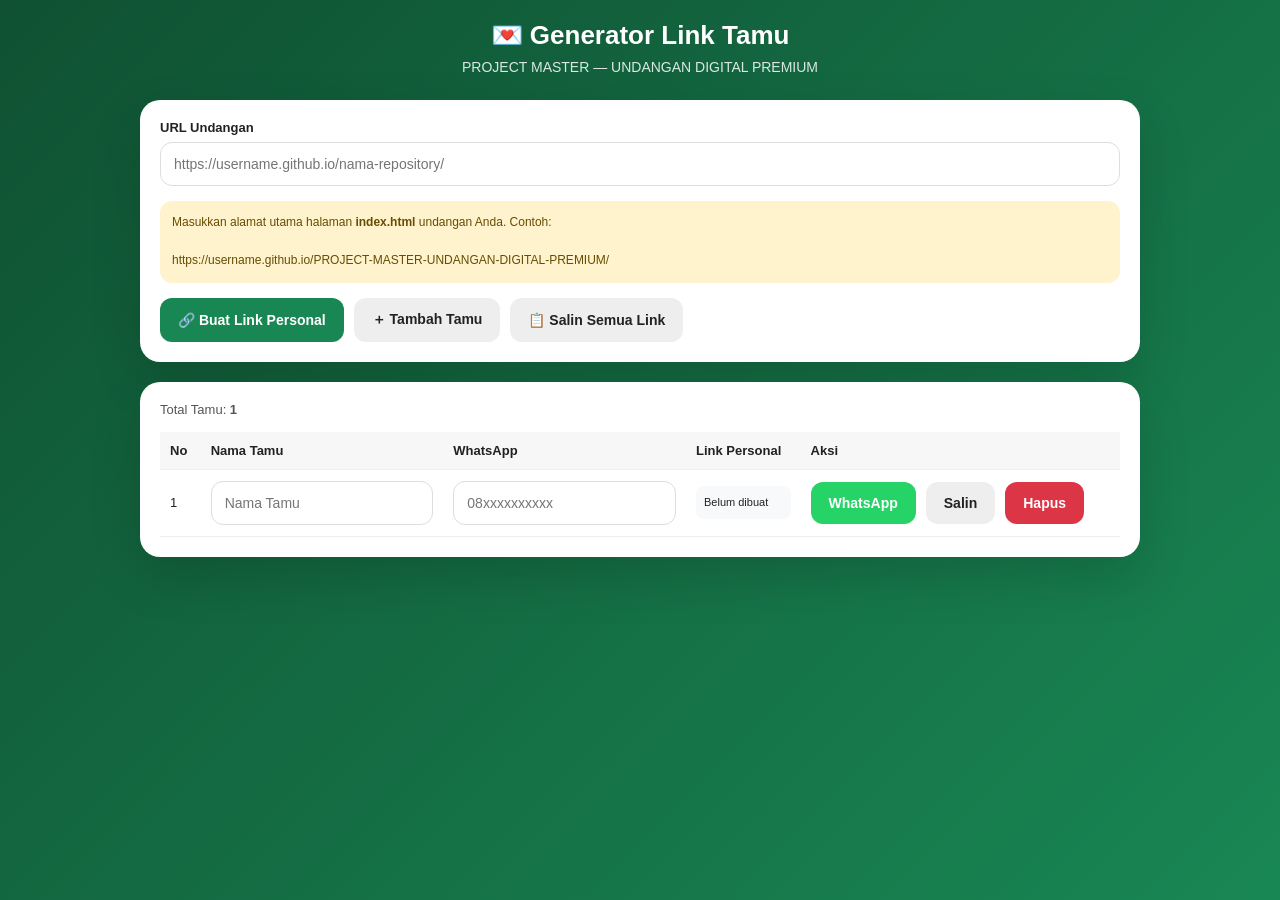
==== generator-link-tamu.html @ 7d53a996 "Create generator-link-tamu.html" ====
<!DOCTYPE html>
<html lang="id">

<head>

    <meta charset="UTF-8">

    <meta
        name="viewport"
        content="width=device-width, initial-scale=1.0">

    <title>
        Generator Link Tamu
    </title>


    <style>

        * {
            box-sizing: border-box;
        }


        body {

            margin: 0;

            min-height: 100vh;

            font-family:
                Arial,
                Helvetica,
                sans-serif;

            background:
                linear-gradient(
                    135deg,
                    #0f5132,
                    #198754
                );

            color: #222;

            padding: 20px;

        }


        .container {

            width: 100%;

            max-width: 1000px;

            margin: 0 auto;

        }


        .header {

            color: #fff;

            text-align: center;

            margin-bottom: 25px;

        }


        .header h1 {

            margin: 0 0 8px;

            font-size: 26px;

        }


        .header p {

            margin: 0;

            opacity: .85;

            font-size: 14px;

        }


        .card {

            background: #fff;

            border-radius: 20px;

            padding: 20px;

            margin-bottom: 20px;

            box-shadow:
                0 20px 50px
                rgba(0,0,0,.15);

        }


        label {

            display: block;

            font-size: 13px;

            font-weight: 700;

            margin-bottom: 7px;

        }


        input,
        textarea {

            width: 100%;

            padding: 13px;

            border:
                1px solid #ddd;

            border-radius: 12px;

            font-size: 14px;

            outline: none;

        }


        input:focus,
        textarea:focus {

            border-color:
                #198754;

            box-shadow:
                0 0 0 3px
                rgba(25,135,84,.1);

        }


        .form-group {

            margin-bottom: 15px;

        }


        .button {

            border: 0;

            border-radius: 12px;

            padding:
                13px 18px;

            font-size: 14px;

            font-weight: 700;

            cursor: pointer;

            transition:
                .25s ease;

        }


        .button:hover {

            transform:
                translateY(-2px);

        }


        .button-primary {

            background:
                #198754;

            color: #fff;

        }


        .button-secondary {

            background:
                #eee;

            color: #222;

        }


        .button-danger {

            background:
                #dc3545;

            color: #fff;

        }


        .button-whatsapp {

            background:
                #25D366;

            color: #fff;

        }


        .actions {

            display: flex;

            flex-wrap: wrap;

            gap: 10px;

        }


        .table-wrapper {

            width: 100%;

            overflow-x: auto;

        }


        table {

            width: 100%;

            border-collapse:
                collapse;

            min-width: 700px;

        }


        th,
        td {

            padding:
                11px 10px;

            border-bottom:
                1px solid #eee;

            text-align: left;

            font-size: 13px;

        }


        th {

            background:
                #f7f7f7;

            font-weight: 700;

        }


        td input {

            min-width: 150px;

        }


        .link-box {

            word-break:
                break-all;

            font-size: 11px;

            line-height: 1.5;

            background:
                #f8f9fa;

            padding: 8px;

            border-radius: 8px;

        }


        .empty {

            text-align: center;

            padding: 30px;

            color: #777;

        }


        .counter {

            font-size: 13px;

            margin-bottom: 15px;

            color: #555;

        }


        .notice {

            background:
                #fff3cd;

            color:
                #664d03;

            padding: 12px;

            border-radius: 12px;

            font-size: 12px;

            line-height: 1.6;

            margin-bottom: 15px;

        }


        @media (
            max-width: 600px
        ) {

            body {

                padding: 12px;

            }


            .card {

                padding: 15px;

                border-radius: 16px;

            }


            .header h1 {

                font-size: 21px;

            }


            .actions {

                flex-direction:
                    column;

            }


            .button {

                width: 100%;

            }

        }

    </style>

</head>


<body>


<div class="container">


    <header class="header">

        <h1>
            💌 Generator Link Tamu
        </h1>

        <p>
            PROJECT MASTER — UNDANGAN DIGITAL PREMIUM
        </p>

    </header>


    <!-- ==================================================
         URL UNDANGAN
         ================================================== -->

    <div class="card">

        <div class="form-group">

            <label>
                URL Undangan
            </label>

            <input
                id="baseUrl"
                type="url"
                placeholder="https://username.github.io/nama-repository/">

        </div>


        <div class="notice">

            Masukkan alamat utama halaman
            <strong>index.html</strong>
            undangan Anda.

            Contoh:

            <br><br>

            https://username.github.io/PROJECT-MASTER-UNDANGAN-DIGITAL-PREMIUM/

        </div>


        <div class="actions">

            <button
                class="button button-primary"
                onclick="generateLinks()">

                🔗 Buat Link Personal

            </button>


            <button
                class="button button-secondary"
                onclick="addRow()">

                ＋ Tambah Tamu

            </button>


            <button
                class="button button-secondary"
                onclick="copyAllLinks()">

                📋 Salin Semua Link

            </button>

        </div>

    </div>


    <!-- ==================================================
         DAFTAR TAMU
         ================================================== -->

    <div class="card">

        <div class="counter">

            Total Tamu:

            <strong id="totalGuest">
                0
            </strong>

        </div>


        <div class="table-wrapper">

            <table>

                <thead>

                    <tr>

                        <th>
                            No
                        </th>

                        <th>
                            Nama Tamu
                        </th>

                        <th>
                            WhatsApp
                        </th>

                        <th>
                            Link Personal
                        </th>

                        <th>
                            Aksi
                        </th>

                    </tr>

                </thead>


                <tbody id="guestTable">

                </tbody>

            </table>

        </div>

    </div>


</div>


<script>

"use strict";


/* =====================================================
   DATA
   ===================================================== */

let guests = [];


/* =====================================================
   INITIALIZE
   ===================================================== */

document.addEventListener(
    "DOMContentLoaded",
    function () {

        addRow();

        loadBaseUrl();

    }
);


/* =====================================================
   BASE URL
   ===================================================== */

function loadBaseUrl() {

    const baseUrl =
        localStorage.getItem(
            "invitation_base_url"
        );


    if (
        baseUrl
    ) {

        document
            .getElementById(
                "baseUrl"
            )
            .value =
            baseUrl;

    }

}


/* =====================================================
   ADD ROW
   ===================================================== */

function addRow(
    name = "",
    whatsapp = ""
) {

    guests.push({

        name:
            name,

        whatsapp:
            whatsapp,

        link:
            ""

    });


    renderTable();

}


/* =====================================================
   RENDER TABLE
   ===================================================== */

function renderTable() {

    const tbody =
        document.getElementById(
            "guestTable"
        );


    tbody.innerHTML = "";


    guests.forEach(
        function (
            guest,
            index
        ) {

            const tr =
                document.createElement(
                    "tr"
                );


            tr.innerHTML = `

                <td>
                    ${index + 1}
                </td>


                <td>

                    <input
                        type="text"
                        value="${escapeHtmlAttribute(
                            guest.name
                        )}"
                        placeholder="Nama Tamu"
                        oninput="updateGuest(
                            ${index},
                            'name',
                            this.value
                        )">

                </td>


                <td>

                    <input
                        type="tel"
                        value="${escapeHtmlAttribute(
                            guest.whatsapp
                        )}"
                        placeholder="08xxxxxxxxxx"
                        oninput="updateGuest(
                            ${index},
                            'whatsapp',
                            this.value
                        )">

                </td>


                <td>

                    <div
                        class="link-box">

                        ${
                            guest.link ||
                            "Belum dibuat"
                        }

                    </div>

                </td>


                <td>

                    <div class="actions">

                        <button
                            class="button button-whatsapp"
                            onclick="sendWhatsApp(
                                ${index}
                            )">

                            WhatsApp

                        </button>


                        <button
                            class="button button-secondary"
                            onclick="copyLink(
                                ${index}
                            )">

                            Salin

                        </button>


                        <button
                            class="button button-danger"
                            onclick="removeGuest(
                                ${index}
                            )">

                            Hapus

                        </button>

                    </div>

                </td>

            `;


            tbody.appendChild(
                tr
            );

        }
    );


    document
        .getElementById(
            "totalGuest"
        )
        .textContent =
        guests.length;

}


/* =====================================================
   UPDATE GUEST
   ===================================================== */

function updateGuest(
    index,
    field,
    value
) {

    if (
        !guests[index]
    ) {

        return;

    }


    guests[index][field] =
        value;


    /*
     * Jika nama berubah,
     * link lama harus dibuat ulang.
     */

    if (
        field === "name"
    ) {

        guests[index].link =
            "";

    }

}


/* =====================================================
   GENERATE LINKS
   ===================================================== */

function generateLinks() {

    const baseUrl =
        document
            .getElementById(
                "baseUrl"
            )
            .value
            .trim();


    if (
        !baseUrl
    ) {

        alert(
            "Silakan masukkan URL undangan."
        );

        return;

    }


    try {

        /*
         * Validasi URL.
         */

        new URL(
            baseUrl
        );

    } catch (
        error
    ) {

        alert(
            "URL undangan tidak valid."
        );

        return;

    }


    /*
     * Simpan URL.
     */

    localStorage.setItem(
        "invitation_base_url",
        baseUrl
    );


    /*
     * Buat link.
     */

    guests.forEach(
        function (
            guest
        ) {

            const name =
                guest.name.trim();


            if (
                !name
            ) {

                guest.link =
                    "";

                return;

            }


            const url =
                new URL(
                    baseUrl
                );


            url.searchParams.set(
                "kpd",
                name
            );


            guest.link =
                url.toString();

        }
    );


    renderTable();


    alert(
        "Link personal berhasil dibuat."
    );

}


/* =====================================================
   COPY ONE LINK
   ===================================================== */

async function copyLink(
    index
) {

    const guest =
        guests[index];


    if (
        !guest ||
        !guest.link
    ) {

        alert(
            "Buat link personal terlebih dahulu."
        );

        return;

    }


    const success =
        await copyText(
            guest.link
        );


    if (
        success
    ) {

        alert(
            "Link berhasil disalin."
        );

    } else {

        alert(
            "Link gagal disalin."
        );

    }

}


/* =====================================================
   COPY ALL LINKS
   ===================================================== */

async function copyAllLinks() {

    const links =
        guests
            .filter(
                function (
                    guest
                ) {

                    return guest.link;

                }
            )
            .map(
                function (
                    guest,
                    index
                ) {

                    return (
                        `${index + 1}. ` +
                        `${guest.name}\n` +
                        `${guest.link}`
                    );

                }
            )
            .join(
                "\n\n"
            );


    if (
        !links
    ) {

        alert(
            "Belum ada link yang dibuat."
        );

        return;

    }


    const success =
        await copyText(
            links
        );


    if (
        success
    ) {

        alert(
            "Semua link berhasil disalin."
        );

    }

}


/* =====================================================
   WHATSAPP
   ===================================================== */

function sendWhatsApp(
    index
) {

    const guest =
        guests[index];


    if (
        !guest
    ) {

        return;

    }


    if (
        !guest.link
    ) {

        alert(
            "Buat link personal terlebih dahulu."
        );

        return;

    }


    let phone =
        guest.whatsapp
            .replace(
                /[^0-9]/g,
                ""
            );


    if (
        phone.startsWith("08")
    ) {

        phone =
            "62" +
            phone.substring(
                1
            );

    }


    if (
        !phone
    ) {

        alert(
            "Nomor WhatsApp belum diisi."
        );

        return;

    }


    const message =

`Assalamu'alaikum Wr. Wb.

Kepada Yth.
${guest.name}

Dengan penuh kebahagiaan, kami mengundang Anda untuk hadir dalam acara pernikahan kami.

💍 Sri Hartina A. Maatiala & Baharudin M. Jakaria

Silakan buka undangan digital melalui link berikut:

${guest.link}

Merupakan suatu kehormatan dan kebahagiaan bagi kami apabila Anda berkenan hadir.

Terima kasih atas doa dan restunya.

Wassalamu'alaikum Wr. Wb.`;


    const url =
        `https://wa.me/${phone}?text=${
            encodeURIComponent(
                message
            )
        }`;


    window.open(
        url,
        "_blank"
    );

}


/* =====================================================
   REMOVE
   ===================================================== */

function removeGuest(
    index
) {

    if (
        !guests[index]
    ) {

        return;

    }


    const confirmed =
        confirm(
            `Hapus tamu "${guests[index].name || "ini"}"?`
        );


    if (
        !confirmed
    ) {

        return;

    }


    guests.splice(
        index,
        1
    );


    renderTable();

}


/* =====================================================
   COPY TEXT
   ===================================================== */

async function copyText(
    text
) {

    /*
     * Clipboard API.
     */

    if (
        navigator.clipboard &&
        window.isSecureContext
    ) {

        try {

            await navigator.clipboard
                .writeText(
                    text
                );

            return true;

        } catch (
            error
        ) {

            console.warn(
                error
            );

        }

    }


    /*
     * Fallback.
     */

    const textarea =
        document.createElement(
            "textarea"
        );


    textarea.value =
        text;


    textarea.style.position =
        "fixed";


    textarea.style.left =
        "-9999px";


    document.body.appendChild(
        textarea
    );


    textarea.select();


    let success =
        false;


    try {

        success =
            document.execCommand(
                "copy"
            );

    } catch (
        error
    ) {

        console.warn(
            error
        );

    }


    document.body.removeChild(
        textarea
    );


    return success;

}


/* =====================================================
   ESCAPE ATTRIBUTE
   ===================================================== */

function escapeHtmlAttribute(
    value
) {

    return String(
        value || ""
    )
        .replace(
            /&/g,
            "&amp;"
        )
        .replace(
            /"/g,
            "&quot;"
        )
        .replace(
            /'/g,
            "&#039;"
        )
        .replace(
            /</g,
            "&lt;"
        )
        .replace(
            />/g,
            "&gt;"
        );

}

</script>


</body>

</html>
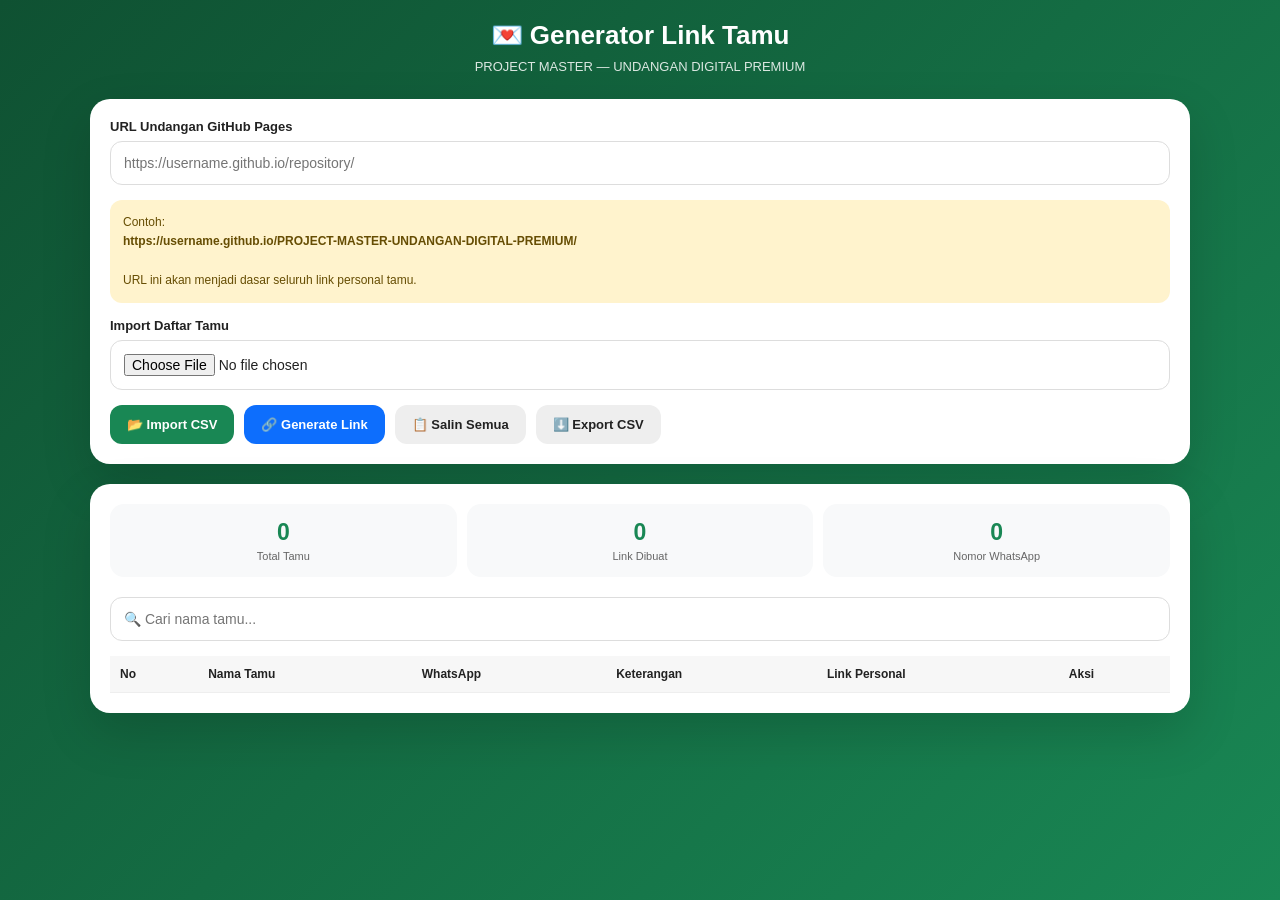
==== commit 34a6100e: "Update generator-link-tamu.html" ====
--- a/generator-link-tamu.html
+++ b/generator-link-tamu.html
@@ -13,387 +13,294 @@
         Generator Link Tamu
     </title>
 
-
     <style>
 
         * {
             box-sizing: border-box;
         }
 
-
         body {
-
             margin: 0;
-
             min-height: 100vh;
-
             font-family:
                 Arial,
                 Helvetica,
                 sans-serif;
-
             background:
                 linear-gradient(
                     135deg,
                     #0f5132,
                     #198754
                 );
-
             color: #222;
-
             padding: 20px;
-
-        }
-
+        }
 
         .container {
-
             width: 100%;
-
-            max-width: 1000px;
-
-            margin: 0 auto;
-
-        }
-
+            max-width: 1100px;
+            margin: auto;
+        }
 
         .header {
-
             color: #fff;
-
             text-align: center;
-
             margin-bottom: 25px;
-
-        }
-
+        }
 
         .header h1 {
-
             margin: 0 0 8px;
-
             font-size: 26px;
-
-        }
-
+        }
 
         .header p {
-
             margin: 0;
-
             opacity: .85;
-
-            font-size: 14px;
-
-        }
-
+            font-size: 13px;
+        }
 
         .card {
-
             background: #fff;
-
             border-radius: 20px;
-
             padding: 20px;
-
             margin-bottom: 20px;
-
             box-shadow:
                 0 20px 50px
                 rgba(0,0,0,.15);
-
-        }
-
+        }
+
+        .form-group {
+            margin-bottom: 15px;
+        }
 
         label {
-
             display: block;
-
             font-size: 13px;
-
             font-weight: 700;
-
             margin-bottom: 7px;
-
-        }
-
-
-        input,
-        textarea {
-
+        }
+
+        input[type="text"],
+        input[type="url"],
+        input[type="file"] {
             width: 100%;
-
             padding: 13px;
-
             border:
                 1px solid #ddd;
-
             border-radius: 12px;
-
             font-size: 14px;
-
             outline: none;
-
-        }
-
-
-        input:focus,
-        textarea:focus {
-
-            border-color:
-                #198754;
-
+        }
+
+        input:focus {
+            border-color: #198754;
             box-shadow:
                 0 0 0 3px
                 rgba(25,135,84,.1);
-
-        }
-
-
-        .form-group {
-
-            margin-bottom: 15px;
-
-        }
-
+        }
 
         .button {
-
             border: 0;
-
             border-radius: 12px;
-
-            padding:
-                13px 18px;
-
-            font-size: 14px;
-
+            padding: 12px 17px;
+            font-size: 13px;
             font-weight: 700;
-
             cursor: pointer;
-
-            transition:
-                .25s ease;
-
-        }
-
+            transition: .2s ease;
+        }
 
         .button:hover {
-
             transform:
                 translateY(-2px);
-
-        }
-
+        }
+
+        .button:active {
+            transform:
+                scale(.97);
+        }
 
         .button-primary {
-
-            background:
-                #198754;
-
+            background: #198754;
             color: #fff;
-
-        }
-
+        }
 
         .button-secondary {
-
-            background:
-                #eee;
-
+            background: #eee;
             color: #222;
-
-        }
-
+        }
+
+        .button-whatsapp {
+            background: #25D366;
+            color: #fff;
+        }
 
         .button-danger {
-
-            background:
-                #dc3545;
-
+            background: #dc3545;
             color: #fff;
-
-        }
-
-
-        .button-whatsapp {
-
-            background:
-                #25D366;
-
+        }
+
+        .button-blue {
+            background: #0d6efd;
             color: #fff;
-
-        }
-
+        }
 
         .actions {
-
             display: flex;
-
             flex-wrap: wrap;
-
             gap: 10px;
-
-        }
-
+        }
+
+        .notice {
+            background: #fff3cd;
+            color: #664d03;
+            padding: 13px;
+            border-radius: 12px;
+            font-size: 12px;
+            line-height: 1.6;
+            margin-bottom: 15px;
+        }
+
+        .stats {
+            display: grid;
+            grid-template-columns:
+                repeat(3, 1fr);
+            gap: 10px;
+            margin-bottom: 20px;
+        }
+
+        .stat {
+            background: #f8f9fa;
+            border-radius: 14px;
+            padding: 15px;
+            text-align: center;
+        }
+
+        .stat-number {
+            display: block;
+            font-size: 23px;
+            font-weight: 800;
+            color: #198754;
+        }
+
+        .stat-label {
+            display: block;
+            margin-top: 4px;
+            font-size: 11px;
+            color: #666;
+        }
+
+        .search-box {
+            margin-bottom: 15px;
+        }
 
         .table-wrapper {
-
             width: 100%;
-
             overflow-x: auto;
-
-        }
-
+        }
 
         table {
-
             width: 100%;
-
-            border-collapse:
-                collapse;
-
-            min-width: 700px;
-
-        }
-
+            min-width: 900px;
+            border-collapse: collapse;
+        }
 
         th,
         td {
-
             padding:
                 11px 10px;
-
             border-bottom:
                 1px solid #eee;
-
             text-align: left;
-
-            font-size: 13px;
-
-        }
-
+            vertical-align: top;
+            font-size: 12px;
+        }
 
         th {
-
+            background: #f7f7f7;
+            font-size: 12px;
+        }
+
+        .link-box {
+            max-width: 300px;
+            word-break: break-all;
+            background: #f8f9fa;
+            padding: 8px;
+            border-radius: 8px;
+            font-size: 10px;
+            line-height: 1.5;
+        }
+
+        .empty {
+            text-align: center;
+            padding: 35px;
+            color: #777;
+        }
+
+        .file-name {
+            display: block;
+            margin-top: 7px;
+            color: #666;
+            font-size: 11px;
+        }
+
+        .toast {
+            position: fixed;
+            left: 50%;
+            bottom: 25px;
+            transform:
+                translate(-50%, 30px);
             background:
-                #f7f7f7;
-
-            font-weight: 700;
-
-        }
-
-
-        td input {
-
-            min-width: 150px;
-
-        }
-
-
-        .link-box {
-
-            word-break:
-                break-all;
-
-            font-size: 11px;
-
-            line-height: 1.5;
-
-            background:
-                #f8f9fa;
-
-            padding: 8px;
-
-            border-radius: 8px;
-
-        }
-
-
-        .empty {
-
-            text-align: center;
-
-            padding: 30px;
-
-            color: #777;
-
-        }
-
-
-        .counter {
-
-            font-size: 13px;
-
-            margin-bottom: 15px;
-
-            color: #555;
-
-        }
-
-
-        .notice {
-
-            background:
-                #fff3cd;
-
-            color:
-                #664d03;
-
-            padding: 12px;
-
+                rgba(20,20,20,.95);
+            color: #fff;
+            padding:
+                12px 18px;
             border-radius: 12px;
-
             font-size: 12px;
-
-            line-height: 1.6;
-
-            margin-bottom: 15px;
-
-        }
-
-
-        @media (
-            max-width: 600px
-        ) {
+            opacity: 0;
+            visibility: hidden;
+            transition: .3s ease;
+            z-index: 9999;
+        }
+
+        .toast.show {
+            opacity: 1;
+            visibility: visible;
+            transform:
+                translate(-50%, 0);
+        }
+
+        @media (max-width: 600px) {
 
             body {
-
                 padding: 12px;
-
             }
 
-
             .card {
-
                 padding: 15px;
-
                 border-radius: 16px;
-
             }
 
-
             .header h1 {
-
                 font-size: 21px;
-
             }
 
+            .stats {
+                grid-template-columns:
+                    1fr 1fr;
+            }
+
+            .stats .stat:last-child {
+                grid-column:
+                    span 2;
+            }
 
             .actions {
-
-                flex-direction:
-                    column;
-
+                flex-direction: column;
             }
 
-
             .button {
-
                 width: 100%;
-
             }
-
         }
 
     </style>
@@ -420,37 +327,59 @@
     </header>
 
 
-    <!-- ==================================================
-         URL UNDANGAN
-         ================================================== -->
+    <!-- =================================================
+         KONFIGURASI
+         ================================================= -->
 
     <div class="card">
 
         <div class="form-group">
 
             <label>
-                URL Undangan
+                URL Undangan GitHub Pages
             </label>
 
             <input
                 id="baseUrl"
                 type="url"
-                placeholder="https://username.github.io/nama-repository/">
+                placeholder="https://username.github.io/repository/">
 
         </div>
 
 
         <div class="notice">
 
-            Masukkan alamat utama halaman
-            <strong>index.html</strong>
-            undangan Anda.
-
             Contoh:
 
+            <br>
+
+            <strong>
+                https://username.github.io/PROJECT-MASTER-UNDANGAN-DIGITAL-PREMIUM/
+            </strong>
+
             <br><br>
 
-            https://username.github.io/PROJECT-MASTER-UNDANGAN-DIGITAL-PREMIUM/
+            URL ini akan menjadi dasar seluruh
+            link personal tamu.
+
+        </div>
+
+
+        <div class="form-group">
+
+            <label>
+                Import Daftar Tamu
+            </label>
+
+            <input
+                id="csvFile"
+                type="file"
+                accept=".csv,text/csv">
+
+            <span
+                id="fileName"
+                class="file-name">
+            </span>
 
         </div>
 
@@ -459,18 +388,18 @@
 
             <button
                 class="button button-primary"
+                onclick="importCSV()">
+
+                📂 Import CSV
+
+            </button>
+
+
+            <button
+                class="button button-blue"
                 onclick="generateLinks()">
 
-                🔗 Buat Link Personal
-
-            </button>
-
-
-            <button
-                class="button button-secondary"
-                onclick="addRow()">
-
-                ＋ Tambah Tamu
+                🔗 Generate Link
 
             </button>
 
@@ -479,28 +408,86 @@
                 class="button button-secondary"
                 onclick="copyAllLinks()">
 
-                📋 Salin Semua Link
+                📋 Salin Semua
 
             </button>
 
+
+            <button
+                class="button button-secondary"
+                onclick="exportCSV()">
+
+                ⬇️ Export CSV
+
+            </button>
+
         </div>
 
     </div>
 
 
-    <!-- ==================================================
-         DAFTAR TAMU
-         ================================================== -->
+    <!-- =================================================
+         STATISTIK
+         ================================================= -->
 
     <div class="card">
 
-        <div class="counter">
-
-            Total Tamu:
-
-            <strong id="totalGuest">
-                0
-            </strong>
+        <div class="stats">
+
+            <div class="stat">
+
+                <span
+                    id="totalGuest"
+                    class="stat-number">
+                    0
+                </span>
+
+                <span class="stat-label">
+                    Total Tamu
+                </span>
+
+            </div>
+
+
+            <div class="stat">
+
+                <span
+                    id="totalGenerated"
+                    class="stat-number">
+                    0
+                </span>
+
+                <span class="stat-label">
+                    Link Dibuat
+                </span>
+
+            </div>
+
+
+            <div class="stat">
+
+                <span
+                    id="totalWhatsApp"
+                    class="stat-number">
+                    0
+                </span>
+
+                <span class="stat-label">
+                    Nomor WhatsApp
+                </span>
+
+            </div>
+
+        </div>
+
+
+        <div class="search-box">
+
+            <input
+                id="searchGuest"
+                type="text"
+                placeholder="🔍 Cari nama tamu..."
+                oninput="renderTable()">
 
         </div>
 
@@ -526,6 +513,10 @@
                         </th>
 
                         <th>
+                            Keterangan
+                        </th>
+
+                        <th>
                             Link Personal
                         </th>
 
@@ -537,8 +528,8 @@
 
                 </thead>
 
-
-                <tbody id="guestTable">
+                <tbody
+                    id="guestTable">
 
                 </tbody>
 
@@ -549,6 +540,12 @@
     </div>
 
 
+</div>
+
+
+<div
+    id="toast"
+    class="toast">
 </div>
 
 
@@ -572,19 +569,19 @@
     "DOMContentLoaded",
     function () {
 
-        addRow();
-
-        loadBaseUrl();
+        loadSettings();
+
+        updateStats();
 
     }
 );
 
 
 /* =====================================================
-   BASE URL
+   LOAD SETTINGS
    ===================================================== */
 
-function loadBaseUrl() {
+function loadSettings() {
 
     const baseUrl =
         localStorage.getItem(
@@ -609,29 +606,578 @@
 
 
 /* =====================================================
-   ADD ROW
+   IMPORT CSV
    ===================================================== */
 
-function addRow(
-    name = "",
-    whatsapp = ""
+function importCSV() {
+
+    const input =
+        document.getElementById(
+            "csvFile"
+        );
+
+
+    if (
+        !input.files ||
+        !input.files.length
+    ) {
+
+        showToast(
+            "Pilih file daftar-tamu.csv terlebih dahulu."
+        );
+
+        return;
+
+    }
+
+
+    const file =
+        input.files[0];
+
+
+    document
+        .getElementById(
+            "fileName"
+        )
+        .textContent =
+        `File: ${file.name}`;
+
+
+    const reader =
+        new FileReader();
+
+
+    reader.onload =
+        function (
+            event
+        ) {
+
+            try {
+
+                const text =
+                    event.target.result;
+
+
+                const rows =
+                    parseCSV(
+                        text
+                    );
+
+
+                if (
+                    rows.length < 2
+                ) {
+
+                    throw new Error(
+                        "CSV tidak memiliki data tamu."
+                    );
+
+                }
+
+
+                const headers =
+                    rows[0].map(
+                        normalizeHeader
+                    );
+
+
+                const noIndex =
+                    findHeader(
+                        headers,
+                        [
+                            "no",
+                            "nomor"
+                        ]
+                    );
+
+
+                const nameIndex =
+                    findHeader(
+                        headers,
+                        [
+                            "nama",
+                            "namatamu",
+                            "tamu"
+                        ]
+                    );
+
+
+                const whatsappIndex =
+                    findHeader(
+                        headers,
+                        [
+                            "whatsapp",
+                            "wa",
+                            "nomorwhatsapp",
+                            "nohp",
+                            "telepon"
+                        ]
+                    );
+
+
+                const descriptionIndex =
+                    findHeader(
+                        headers,
+                        [
+                            "keterangan",
+                            "kategori",
+                            "catatan"
+                        ]
+                    );
+
+
+                if (
+                    nameIndex === -1
+                ) {
+
+                    throw new Error(
+                        "Kolom 'nama' tidak ditemukan."
+                    );
+
+                }
+
+
+                guests =
+                    rows
+                        .slice(1)
+                        .filter(
+                            function (
+                                row
+                            ) {
+
+                                return row.some(
+                                    function (
+                                        value
+                                    ) {
+
+                                        return String(
+                                            value || ""
+                                        ).trim();
+
+                                    }
+                                );
+
+                            }
+                        )
+                        .map(
+                            function (
+                                row,
+                                index
+                            ) {
+
+                                return {
+
+                                    no:
+                                        getValue(
+                                            row,
+                                            noIndex
+                                        ) ||
+                                        index + 1,
+
+                                    name:
+                                        getValue(
+                                            row,
+                                            nameIndex
+                                        ),
+
+                                    whatsapp:
+                                        getValue(
+                                            row,
+                                            whatsappIndex
+                                        ),
+
+                                    description:
+                                        getValue(
+                                            row,
+                                            descriptionIndex
+                                        ),
+
+                                    link:
+                                        ""
+
+                                };
+
+                            }
+                        );
+
+
+                renderTable();
+
+                updateStats();
+
+
+                showToast(
+                    `${guests.length} tamu berhasil diimport.`
+                );
+
+            } catch (
+                error
+            ) {
+
+                console.error(
+                    error
+                );
+
+                showToast(
+                    error.message ||
+                    "CSV gagal dibaca."
+                );
+
+            }
+
+        };
+
+
+    reader.onerror =
+        function () {
+
+            showToast(
+                "File gagal dibaca."
+            );
+
+        };
+
+
+    reader.readAsText(
+        file,
+        "UTF-8"
+    );
+
+}
+
+
+/* =====================================================
+   CSV PARSER
+   ===================================================== */
+
+function parseCSV(
+    text
 ) {
 
-    guests.push({
-
-        name:
-            name,
-
-        whatsapp:
-            whatsapp,
-
-        link:
+    const rows = [];
+
+    let row = [];
+
+    let value = "";
+
+    let insideQuotes = false;
+
+
+    for (
+        let i = 0;
+        i < text.length;
+        i++
+    ) {
+
+        const char =
+            text[i];
+
+
+        const next =
+            text[i + 1];
+
+
+        if (
+            char === '"' &&
+            insideQuotes &&
+            next === '"'
+        ) {
+
+            value += '"';
+
+            i++;
+
+            continue;
+
+        }
+
+
+        if (
+            char === '"'
+        ) {
+
+            insideQuotes =
+                !insideQuotes;
+
+            continue;
+
+        }
+
+
+        if (
+            char === ',' &&
+            !insideQuotes
+        ) {
+
+            row.push(
+                value.trim()
+            );
+
+            value = "";
+
+            continue;
+
+        }
+
+
+        if (
+            (
+                char === '\n' ||
+                char === '\r'
+            ) &&
+            !insideQuotes
+        ) {
+
+            if (
+                char === '\r' &&
+                next === '\n'
+            ) {
+
+                i++;
+
+            }
+
+
+            row.push(
+                value.trim()
+            );
+
+            rows.push(
+                row
+            );
+
+            row = [];
+
+            value = "";
+
+            continue;
+
+        }
+
+
+        value += char;
+
+    }
+
+
+    if (
+        value.length ||
+        row.length
+    ) {
+
+        row.push(
+            value.trim()
+        );
+
+        rows.push(
+            row
+        );
+
+    }
+
+
+    return rows;
+
+}
+
+
+/* =====================================================
+   NORMALIZE HEADER
+   ===================================================== */
+
+function normalizeHeader(
+    value
+) {
+
+    return String(
+        value || ""
+    )
+        .toLowerCase()
+        .trim()
+        .replace(
+            /[\s_-]/g,
             ""
-
-    });
+        );
+
+}
+
+
+/* =====================================================
+   FIND HEADER
+   ===================================================== */
+
+function findHeader(
+    headers,
+    candidates
+) {
+
+    for (
+        const candidate
+        of candidates
+    ) {
+
+        const index =
+            headers.indexOf(
+                candidate
+            );
+
+
+        if (
+            index !== -1
+        ) {
+
+            return index;
+
+        }
+
+    }
+
+
+    return -1;
+
+}
+
+
+/* =====================================================
+   GET VALUE
+   ===================================================== */
+
+function getValue(
+    row,
+    index
+) {
+
+    if (
+        index === -1 ||
+        index === undefined
+    ) {
+
+        return "";
+
+    }
+
+
+    return String(
+        row[index] || ""
+    ).trim();
+
+}
+
+
+/* =====================================================
+   GENERATE LINKS
+   ===================================================== */
+
+function generateLinks() {
+
+    const input =
+        document
+            .getElementById(
+                "baseUrl"
+            );
+
+
+    const baseUrl =
+        input.value.trim();
+
+
+    if (
+        !baseUrl
+    ) {
+
+        showToast(
+            "Masukkan URL undangan terlebih dahulu."
+        );
+
+        input.focus();
+
+        return;
+
+    }
+
+
+    try {
+
+        new URL(
+            baseUrl
+        );
+
+    } catch (
+        error
+    ) {
+
+        showToast(
+            "URL undangan tidak valid."
+        );
+
+        return;
+
+    }
+
+
+    if (
+        !guests.length
+    ) {
+
+        showToast(
+            "Import daftar tamu terlebih dahulu."
+        );
+
+        return;
+
+    }
+
+
+    localStorage.setItem(
+        "invitation_base_url",
+        baseUrl
+    );
+
+
+    guests.forEach(
+        function (
+            guest
+        ) {
+
+            if (
+                !guest.name
+            ) {
+
+                guest.link =
+                    "";
+
+                return;
+
+            }
+
+
+            const url =
+                new URL(
+                    baseUrl
+                );
+
+
+            url.searchParams.set(
+                "kpd",
+                guest.name
+            );
+
+
+            guest.link =
+                url.toString();
+
+        }
+    );
 
 
     renderTable();
+
+    updateStats();
+
+
+    showToast(
+        `${guests.length} link personal berhasil dibuat.`
+    );
 
 }
 
@@ -643,19 +1189,98 @@
 function renderTable() {
 
     const tbody =
-        document.getElementById(
-            "guestTable"
-        );
+        document
+            .getElementById(
+                "guestTable"
+            );
+
+
+    const search =
+        document
+            .getElementById(
+                "searchGuest"
+            )
+            .value
+            .trim()
+            .toLowerCase();
+
+
+    const filtered =
+        guests.filter(
+            function (
+                guest
+            ) {
+
+                return (
+
+                    !search ||
+
+                    guest.name
+                        .toLowerCase()
+                        .includes(
+                            search
+                        ) ||
+
+                    guest.whatsapp
+                        .toLowerCase()
+                        .includes(
+                            search
+                        ) ||
+
+                    guest.description
+                        .toLowerCase()
+                        .includes(
+                            search
+                        )
+
+                );
+
+            }
+        );
+
+
+    if (
+        !filtered.length
+    ) {
+
+        tbody.innerHTML = `
+
+            <tr>
+
+                <td
+                    colspan="6"
+                    class="empty">
+
+                    ${
+                        guests.length
+                        ? "Tamu tidak ditemukan."
+                        : "Belum ada data tamu."
+                    }
+
+                </td>
+
+            </tr>
+
+        `;
+
+        return;
+
+    }
 
 
     tbody.innerHTML = "";
 
 
-    guests.forEach(
+    filtered.forEach(
         function (
-            guest,
-            index
+            guest
         ) {
+
+            const realIndex =
+                guests.indexOf(
+                    guest
+                );
+
 
             const tr =
                 document.createElement(
@@ -666,41 +1291,36 @@
             tr.innerHTML = `
 
                 <td>
-                    ${index + 1}
+                    ${escapeHTML(
+                        guest.no
+                    )}
                 </td>
 
 
                 <td>
 
-                    <input
-                        type="text"
-                        value="${escapeHtmlAttribute(
+                    <strong>
+                        ${escapeHTML(
                             guest.name
-                        )}"
-                        placeholder="Nama Tamu"
-                        oninput="updateGuest(
-                            ${index},
-                            'name',
-                            this.value
-                        )">
+                        )}
+                    </strong>
 
                 </td>
 
 
                 <td>
-
-                    <input
-                        type="tel"
-                        value="${escapeHtmlAttribute(
-                            guest.whatsapp
-                        )}"
-                        placeholder="08xxxxxxxxxx"
-                        oninput="updateGuest(
-                            ${index},
-                            'whatsapp',
-                            this.value
-                        )">
-
+                    ${escapeHTML(
+                        guest.whatsapp ||
+                        "-"
+                    )}
+                </td>
+
+
+                <td>
+                    ${escapeHTML(
+                        guest.description ||
+                        "-"
+                    )}
                 </td>
 
 
@@ -710,7 +1330,12 @@
                         class="link-box">
 
                         ${
-                            guest.link ||
+                            guest.link
+                            ?
+                            escapeHTML(
+                                guest.link
+                            )
+                            :
                             "Belum dibuat"
                         }
 
@@ -726,10 +1351,10 @@
                         <button
                             class="button button-whatsapp"
                             onclick="sendWhatsApp(
-                                ${index}
+                                ${realIndex}
                             )">
 
-                            WhatsApp
+                            💬 WA
 
                         </button>
 
@@ -737,21 +1362,10 @@
                         <button
                             class="button button-secondary"
                             onclick="copyLink(
-                                ${index}
+                                ${realIndex}
                             )">
 
-                            Salin
-
-                        </button>
-
-
-                        <button
-                            class="button button-danger"
-                            onclick="removeGuest(
-                                ${index}
-                            )">
-
-                            Hapus
+                            🔗 Salin
 
                         </button>
 
@@ -769,6 +1383,536 @@
         }
     );
 
+}
+
+
+/* =====================================================
+   COPY LINK
+   ===================================================== */
+
+async function copyLink(
+    index
+) {
+
+    const guest =
+        guests[index];
+
+
+    if (
+        !guest ||
+        !guest.link
+    ) {
+
+        showToast(
+            "Generate link terlebih dahulu."
+        );
+
+        return;
+
+    }
+
+
+    const success =
+        await copyText(
+            guest.link
+        );
+
+
+    if (
+        success
+    ) {
+
+        showToast(
+            `Link ${guest.name} berhasil disalin.`
+        );
+
+    } else {
+
+        showToast(
+            "Link gagal disalin."
+        );
+
+    }
+
+}
+
+
+/* =====================================================
+   COPY ALL LINKS
+   ===================================================== */
+
+async function copyAllLinks() {
+
+    const generated =
+        guests.filter(
+            function (
+                guest
+            ) {
+
+                return guest.link;
+
+            }
+        );
+
+
+    if (
+        !generated.length
+    ) {
+
+        showToast(
+            "Belum ada link yang dibuat."
+        );
+
+        return;
+
+    }
+
+
+    const text =
+        generated
+            .map(
+                function (
+                    guest,
+                    index
+                ) {
+
+                    return (
+                        `${index + 1}. ` +
+                        `${guest.name}\n` +
+                        `${guest.link}`
+                    );
+
+                }
+            )
+            .join(
+                "\n\n"
+            );
+
+
+    const success =
+        await copyText(
+            text
+        );
+
+
+    if (
+        success
+    ) {
+
+        showToast(
+            `${generated.length} link berhasil disalin.`
+        );
+
+    }
+
+}
+
+
+/* =====================================================
+   WHATSAPP
+   ===================================================== */
+
+function sendWhatsApp(
+    index
+) {
+
+    const guest =
+        guests[index];
+
+
+    if (
+        !guest
+    ) {
+
+        return;
+
+    }
+
+
+    if (
+        !guest.link
+    ) {
+
+        showToast(
+            "Generate link terlebih dahulu."
+        );
+
+        return;
+
+    }
+
+
+    let phone =
+        String(
+            guest.whatsapp || ""
+        )
+        .replace(
+            /[^0-9]/g,
+            ""
+        );
+
+
+    if (
+        phone.startsWith(
+            "08"
+        )
+    ) {
+
+        phone =
+            "62" +
+            phone.substring(
+                1
+            );
+
+    }
+
+
+    if (
+        !phone
+    ) {
+
+        showToast(
+            `Nomor WhatsApp ${guest.name} belum tersedia.`
+        );
+
+        return;
+
+    }
+
+
+    const message =
+
+`Assalamu'alaikum Wr. Wb.
+
+Kepada Yth.
+${guest.name}
+
+Dengan penuh kebahagiaan, kami mengundang Anda untuk hadir dalam acara pernikahan:
+
+💍 Sri Hartina A. Maatiala & Baharudin M. Jakaria
+
+Silakan buka undangan digital kami melalui link berikut:
+
+${guest.link}
+
+Merupakan suatu kehormatan dan kebahagiaan bagi kami apabila Anda berkenan hadir.
+
+Terima kasih atas doa dan restunya.
+
+Wassalamu'alaikum Wr. Wb.`;
+
+
+    const url =
+        `https://wa.me/${phone}?text=${
+            encodeURIComponent(
+                message
+            )
+        }`;
+
+
+    window.open(
+        url,
+        "_blank",
+        "noopener,noreferrer"
+    );
+
+}
+
+
+/* =====================================================
+   EXPORT CSV
+   ===================================================== */
+
+function exportCSV() {
+
+    if (
+        !guests.length
+    ) {
+
+        showToast(
+            "Belum ada data tamu."
+        );
+
+        return;
+
+    }
+
+
+    const header =
+        [
+            "no",
+            "nama",
+            "whatsapp",
+            "keterangan",
+            "link_personal"
+        ];
+
+
+    const rows =
+        guests.map(
+            function (
+                guest
+            ) {
+
+                return [
+
+                    guest.no,
+
+                    guest.name,
+
+                    guest.whatsapp,
+
+                    guest.description,
+
+                    guest.link
+
+                ];
+
+            }
+        );
+
+
+    const csv =
+        [
+            header,
+            ...rows
+        ]
+        .map(
+            function (
+                row
+            ) {
+
+                return row
+                    .map(
+                        csvEscape
+                    )
+                    .join(",");
+
+            }
+        )
+        .join("\r\n");
+
+
+    const blob =
+        new Blob(
+            [
+                "\uFEFF" +
+                csv
+            ],
+            {
+                type:
+                    "text/csv;charset=utf-8;"
+            }
+        );
+
+
+    const url =
+        URL.createObjectURL(
+            blob
+        );
+
+
+    const a =
+        document.createElement(
+            "a"
+        );
+
+
+    a.href =
+        url;
+
+
+    a.download =
+        "hasil-link-tamu.csv";
+
+
+    document.body.appendChild(
+        a
+    );
+
+
+    a.click();
+
+
+    document.body.removeChild(
+        a
+    );
+
+
+    URL.revokeObjectURL(
+        url
+    );
+
+
+    showToast(
+        "File hasil berhasil dibuat."
+    );
+
+}
+
+
+/* =====================================================
+   CSV ESCAPE
+   ===================================================== */
+
+function csvEscape(
+    value
+) {
+
+    const text =
+        String(
+            value ?? ""
+        );
+
+
+    return (
+        '"' +
+        text
+            .replace(
+                /"/g,
+                '""'
+            ) +
+        '"'
+    );
+
+}
+
+
+/* =====================================================
+   COPY TEXT
+   ===================================================== */
+
+async function copyText(
+    text
+) {
+
+    if (
+        navigator.clipboard &&
+        window.isSecureContext
+    ) {
+
+        try {
+
+            await navigator.clipboard
+                .writeText(
+                    text
+                );
+
+            return true;
+
+        } catch (
+            error
+        ) {
+
+            console.warn(
+                error
+            );
+
+        }
+
+    }
+
+
+    const textarea =
+        document.createElement(
+            "textarea"
+        );
+
+
+    textarea.value =
+        text;
+
+
+    textarea.style.position =
+        "fixed";
+
+
+    textarea.style.left =
+        "-9999px";
+
+
+    document.body.appendChild(
+        textarea
+    );
+
+
+    textarea.focus();
+
+    textarea.select();
+
+
+    let success =
+        false;
+
+
+    try {
+
+        success =
+            document.execCommand(
+                "copy"
+            );
+
+    } catch (
+        error
+    ) {
+
+        console.warn(
+            error
+        );
+
+    }
+
+
+    document.body.removeChild(
+        textarea
+    );
+
+
+    return success;
+
+}
+
+
+/* =====================================================
+   ESCAPE HTML
+   ===================================================== */
+
+function escapeHTML(
+    value
+) {
+
+    return String(
+        value ?? ""
+    )
+    .replace(
+        /&/g,
+        "&amp;"
+    )
+    .replace(
+        /</g,
+        "&lt;"
+    )
+    .replace(
+        />/g,
+        "&gt;"
+    )
+    .replace(
+        /"/g,
+        "&quot;"
+    )
+    .replace(
+        /'/g,
+        "&#039;"
+    );
+
+}
+
+
+/* =====================================================
+   UPDATE STATISTICS
+   ===================================================== */
+
+function updateStats() {
 
     document
         .getElementById(
@@ -777,567 +1921,86 @@
         .textContent =
         guests.length;
 
+
+    document
+        .getElementById(
+            "totalGenerated"
+        )
+        .textContent =
+        guests.filter(
+            function (
+                guest
+            ) {
+
+                return guest.link;
+
+            }
+        ).length;
+
+
+    document
+        .getElementById(
+            "totalWhatsApp"
+        )
+        .textContent =
+        guests.filter(
+            function (
+                guest
+            ) {
+
+                return guest.whatsapp;
+
+            }
+        ).length;
+
 }
 
 
 /* =====================================================
-   UPDATE GUEST
+   TOAST
    ===================================================== */
 
-function updateGuest(
-    index,
-    field,
-    value
+let toastTimer;
+
+
+function showToast(
+    message
 ) {
 
-    if (
-        !guests[index]
-    ) {
-
-        return;
-
-    }
-
-
-    guests[index][field] =
-        value;
-
-
-    /*
-     * Jika nama berubah,
-     * link lama harus dibuat ulang.
-     */
-
-    if (
-        field === "name"
-    ) {
-
-        guests[index].link =
-            "";
-
-    }
+    const toast =
+        document.getElementById(
+            "toast"
+        );
+
+
+    toast.textContent =
+        message;
+
+
+    toast.classList.add(
+        "show"
+    );
+
+
+    clearTimeout(
+        toastTimer
+    );
+
+
+    toastTimer =
+        setTimeout(
+            function () {
+
+                toast.classList.remove(
+                    "show"
+                );
+
+            },
+            3000
+        );
 
 }
 
-
-/* =====================================================
-   GENERATE LINKS
-   ===================================================== */
-
-function generateLinks() {
-
-    const baseUrl =
-        document
-            .getElementById(
-                "baseUrl"
-            )
-            .value
-            .trim();
-
-
-    if (
-        !baseUrl
-    ) {
-
-        alert(
-            "Silakan masukkan URL undangan."
-        );
-
-        return;
-
-    }
-
-
-    try {
-
-        /*
-         * Validasi URL.
-         */
-
-        new URL(
-            baseUrl
-        );
-
-    } catch (
-        error
-    ) {
-
-        alert(
-            "URL undangan tidak valid."
-        );
-
-        return;
-
-    }
-
-
-    /*
-     * Simpan URL.
-     */
-
-    localStorage.setItem(
-        "invitation_base_url",
-        baseUrl
-    );
-
-
-    /*
-     * Buat link.
-     */
-
-    guests.forEach(
-        function (
-            guest
-        ) {
-
-            const name =
-                guest.name.trim();
-
-
-            if (
-                !name
-            ) {
-
-                guest.link =
-                    "";
-
-                return;
-
-            }
-
-
-            const url =
-                new URL(
-                    baseUrl
-                );
-
-
-            url.searchParams.set(
-                "kpd",
-                name
-            );
-
-
-            guest.link =
-                url.toString();
-
-        }
-    );
-
-
-    renderTable();
-
-
-    alert(
-        "Link personal berhasil dibuat."
-    );
-
-}
-
-
-/* =====================================================
-   COPY ONE LINK
-   ===================================================== */
-
-async function copyLink(
-    index
-) {
-
-    const guest =
-        guests[index];
-
-
-    if (
-        !guest ||
-        !guest.link
-    ) {
-
-        alert(
-            "Buat link personal terlebih dahulu."
-        );
-
-        return;
-
-    }
-
-
-    const success =
-        await copyText(
-            guest.link
-        );
-
-
-    if (
-        success
-    ) {
-
-        alert(
-            "Link berhasil disalin."
-        );
-
-    } else {
-
-        alert(
-            "Link gagal disalin."
-        );
-
-    }
-
-}
-
-
-/* =====================================================
-   COPY ALL LINKS
-   ===================================================== */
-
-async function copyAllLinks() {
-
-    const links =
-        guests
-            .filter(
-                function (
-                    guest
-                ) {
-
-                    return guest.link;
-
-                }
-            )
-            .map(
-                function (
-                    guest,
-                    index
-                ) {
-
-                    return (
-                        `${index + 1}. ` +
-                        `${guest.name}\n` +
-                        `${guest.link}`
-                    );
-
-                }
-            )
-            .join(
-                "\n\n"
-            );
-
-
-    if (
-        !links
-    ) {
-
-        alert(
-            "Belum ada link yang dibuat."
-        );
-
-        return;
-
-    }
-
-
-    const success =
-        await copyText(
-            links
-        );
-
-
-    if (
-        success
-    ) {
-
-        alert(
-            "Semua link berhasil disalin."
-        );
-
-    }
-
-}
-
-
-/* =====================================================
-   WHATSAPP
-   ===================================================== */
-
-function sendWhatsApp(
-    index
-) {
-
-    const guest =
-        guests[index];
-
-
-    if (
-        !guest
-    ) {
-
-        return;
-
-    }
-
-
-    if (
-        !guest.link
-    ) {
-
-        alert(
-            "Buat link personal terlebih dahulu."
-        );
-
-        return;
-
-    }
-
-
-    let phone =
-        guest.whatsapp
-            .replace(
-                /[^0-9]/g,
-                ""
-            );
-
-
-    if (
-        phone.startsWith("08")
-    ) {
-
-        phone =
-            "62" +
-            phone.substring(
-                1
-            );
-
-    }
-
-
-    if (
-        !phone
-    ) {
-
-        alert(
-            "Nomor WhatsApp belum diisi."
-        );
-
-        return;
-
-    }
-
-
-    const message =
-
-`Assalamu'alaikum Wr. Wb.
-
-Kepada Yth.
-${guest.name}
-
-Dengan penuh kebahagiaan, kami mengundang Anda untuk hadir dalam acara pernikahan kami.
-
-💍 Sri Hartina A. Maatiala & Baharudin M. Jakaria
-
-Silakan buka undangan digital melalui link berikut:
-
-${guest.link}
-
-Merupakan suatu kehormatan dan kebahagiaan bagi kami apabila Anda berkenan hadir.
-
-Terima kasih atas doa dan restunya.
-
-Wassalamu'alaikum Wr. Wb.`;
-
-
-    const url =
-        `https://wa.me/${phone}?text=${
-            encodeURIComponent(
-                message
-            )
-        }`;
-
-
-    window.open(
-        url,
-        "_blank"
-    );
-
-}
-
-
-/* =====================================================
-   REMOVE
-   ===================================================== */
-
-function removeGuest(
-    index
-) {
-
-    if (
-        !guests[index]
-    ) {
-
-        return;
-
-    }
-
-
-    const confirmed =
-        confirm(
-            `Hapus tamu "${guests[index].name || "ini"}"?`
-        );
-
-
-    if (
-        !confirmed
-    ) {
-
-        return;
-
-    }
-
-
-    guests.splice(
-        index,
-        1
-    );
-
-
-    renderTable();
-
-}
-
-
-/* =====================================================
-   COPY TEXT
-   ===================================================== */
-
-async function copyText(
-    text
-) {
-
-    /*
-     * Clipboard API.
-     */
-
-    if (
-        navigator.clipboard &&
-        window.isSecureContext
-    ) {
-
-        try {
-
-            await navigator.clipboard
-                .writeText(
-                    text
-                );
-
-            return true;
-
-        } catch (
-            error
-        ) {
-
-            console.warn(
-                error
-            );
-
-        }
-
-    }
-
-
-    /*
-     * Fallback.
-     */
-
-    const textarea =
-        document.createElement(
-            "textarea"
-        );
-
-
-    textarea.value =
-        text;
-
-
-    textarea.style.position =
-        "fixed";
-
-
-    textarea.style.left =
-        "-9999px";
-
-
-    document.body.appendChild(
-        textarea
-    );
-
-
-    textarea.select();
-
-
-    let success =
-        false;
-
-
-    try {
-
-        success =
-            document.execCommand(
-                "copy"
-            );
-
-    } catch (
-        error
-    ) {
-
-        console.warn(
-            error
-        );
-
-    }
-
-
-    document.body.removeChild(
-        textarea
-    );
-
-
-    return success;
-
-}
-
-
-/* =====================================================
-   ESCAPE ATTRIBUTE
-   ===================================================== */
-
-function escapeHtmlAttribute(
-    value
-) {
-
-    return String(
-        value || ""
-    )
-        .replace(
-            /&/g,
-            "&amp;"
-        )
-        .replace(
-            /"/g,
-            "&quot;"
-        )
-        .replace(
-            /'/g,
-            "&#039;"
-        )
-        .replace(
-            /</g,
-            "&lt;"
-        )
-        .replace(
-            />/g,
-            "&gt;"
-        );
-
-}
-
 </script>
 
 
